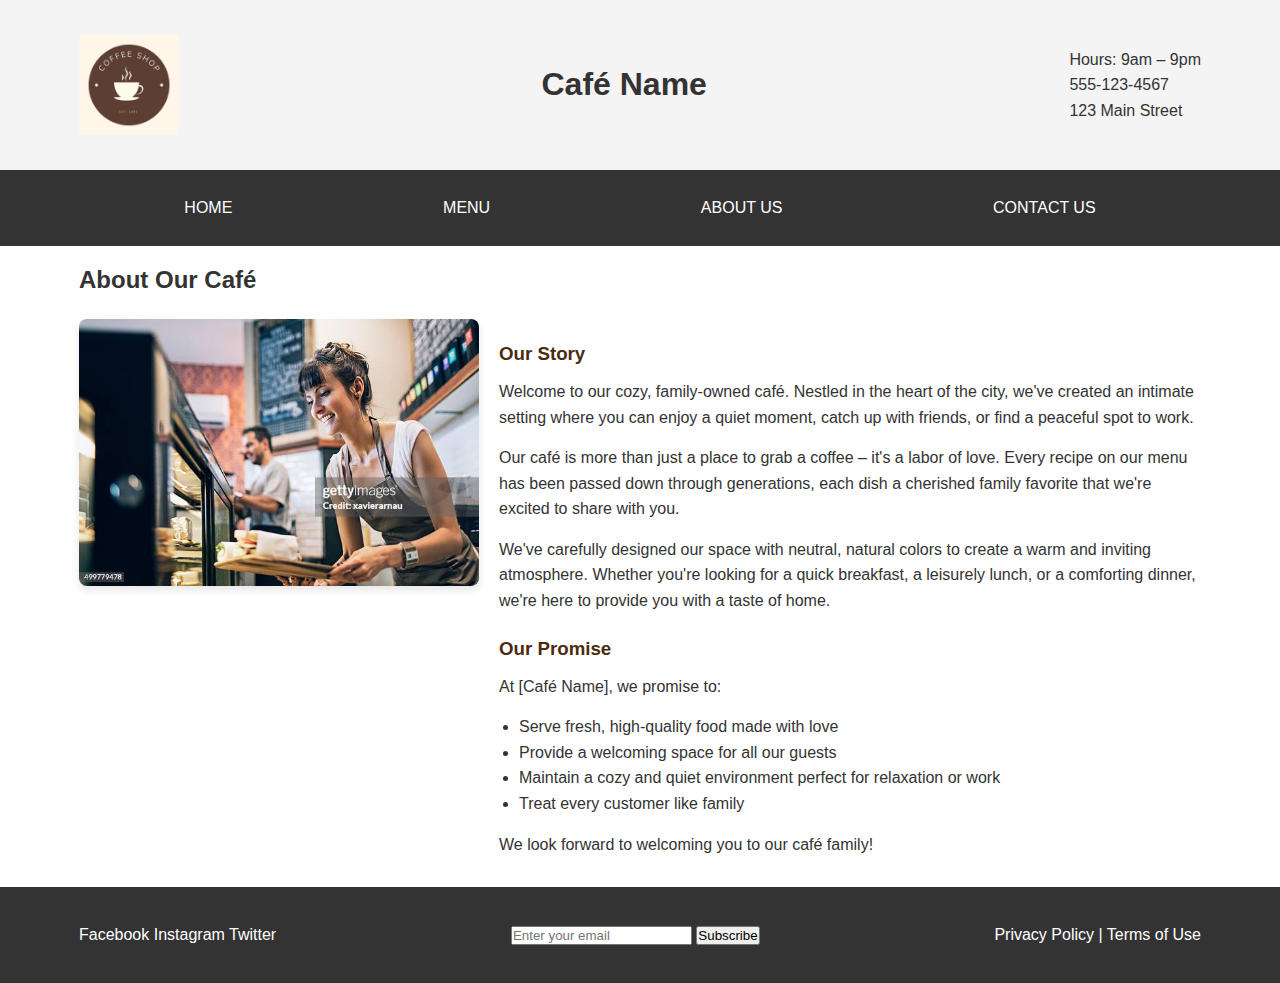
==== about.html @ 34c185ad "Add files via upload" ====
<!DOCTYPE html>
<html lang="en">
<head>
    <meta charset="UTF-8">
    <meta name="viewport" content="width=device-width, initial-scale=1.0">
    <title>Café Name - About Us</title>
    <link rel="stylesheet" href="styles.css">
</head>
<body>
    <!-- Header Section -->
    <header>
        <div class="container">
            <img src="images/logo.jpg" alt="Café Logo" id="logo">
            <h1>Café Name</h1>
            <div id="contact-info">
                <p>Hours: 9am – 9pm</p>
                <p>555-123-4567</p>
                <p>123 Main Street</p>
            </div>
        </div>
    </header>

    <!-- Navigation Section -->
    <nav>
        <div class="container">
            <ul>
                <li><a href="index.html">HOME</a></li>
                <li><a href="menu.html">MENU</a></li>
                <li><a href="about.html">ABOUT US</a></li>
                <li><a href="contact.html">CONTACT US</a></li>
            </ul>
        </div>
    </nav>

    <!-- Main Content Section -->
    <main>
        <div class="container">
            <h2>About Our Café</h2>
            <div class="about-content">
                <img src="images/Additional/cafe_work_bts.jpg" alt="Behind the scenes at our café" class="about-image">
                <div class="about-text">
                    <h3>Our Story</h3>
                    <p>Welcome to our cozy, family-owned café. Nestled in the heart of the city, we've created an intimate setting where you can enjoy a quiet moment, catch up with friends, or find a peaceful spot to work.</p>
                    <p>Our café is more than just a place to grab a coffee – it's a labor of love. Every recipe on our menu has been passed down through generations, each dish a cherished family favorite that we're excited to share with you.</p>
                    <p>We've carefully designed our space with neutral, natural colors to create a warm and inviting atmosphere. Whether you're looking for a quick breakfast, a leisurely lunch, or a comforting dinner, we're here to provide you with a taste of home.</p>
                    <h3>Our Promise</h3>
                    <p>At [Café Name], we promise to:</p>
                    <ul>
                        <li>Serve fresh, high-quality food made with love</li>
                        <li>Provide a welcoming space for all our guests</li>
                        <li>Maintain a cozy and quiet environment perfect for relaxation or work</li>
                        <li>Treat every customer like family</li>
                    </ul>
                    <p>We look forward to welcoming you to our café family!</p>
                </div>
            </div>
        </div>
    </main>

    <!-- Footer Section -->
    <footer>
        <div class="container">
            <div id="social-media">
                <a href="#">Facebook</a>
                <a href="#">Instagram</a>
                <a href="#">Twitter</a>
            </div>
            <div id="newsletter">
                <form>
                    <input type="email" placeholder="Enter your email">
                    <button type="submit">Subscribe</button>
                </form>
            </div>
            <div id="legal">
                <a href="#">Privacy Policy</a> | <a href="#">Terms of Use</a>
            </div>
        </div>
    </footer>
</body>
</html>
---- styles.css ----
/* style.css */

* {
    box-sizing: border-box;
    margin: 0;
    padding: 0;
}

body {
    font-family: Arial, sans-serif;
    line-height: 1.6;
    color: #333;
}

.container {
    width: 90%;
    max-width: 1200px;
    margin: 0 auto;
    padding: 15px;
}

img {
    max-width: 100%;
    height: auto;
}

/* Header styles */
header {
    background-color: #f4f4f4;
    padding: 20px 0;
}

header .container {
    display: flex;
    justify-content: space-between;
    align-items: center;
    flex-wrap: wrap;
}

#logo {
    width: 100px;
}

/* Navigation styles */
nav {
    background-color: #333;
    color: white;
}

nav ul {
    list-style-type: none;
    display: flex;
    justify-content: space-around;
    flex-wrap: wrap;
}

nav ul li {
    margin: 10px;
}

nav ul li a {
    color: white;
    text-decoration: none;
}

/* Main content styles */
main section {
    margin-bottom: 30px;
}

h2 {
    margin-bottom: 15px;
}

.photo-gallery, .staff-picks-gallery, .meal-gallery {
    display: flex;
    flex-wrap: wrap;
    justify-content: space-around;
}

.photo-gallery img, .staff-picks-gallery img, .meal-gallery img {
    width: 30%;
    margin-bottom: 15px;
}

/* Footer styles */
footer {
    background-color: #333;
    color: white;
    padding: 20px 0;
}

footer .container {
    display: flex;
    justify-content: space-between;
    flex-wrap: wrap;
}

footer a {
    color: white;
    text-decoration: none;
}

@media (max-width: 768px) {
    .photo-gallery img, .staff-picks-gallery img, .meal-gallery img {
        width: 45%;
    }
}

@media (max-width: 480px) {
    .photo-gallery img, .staff-picks-gallery img, .meal-gallery img {
        width: 100%;
    }
    
    header .container {
        flex-direction: column;
        text-align: center;
    }
    
    nav ul {
        flex-direction: column;
        align-items: center;
    }
}

/* Menu page styles */
.menu-container {
    display: flex;
    justify-content: space-between;
}

.categories {
    width: 20%;
    background-color: #f4f4f4;
    padding: 20px;
}

.categories ul {
    list-style-type: none;
}

.categories li {
    margin-bottom: 10px;
}

.menu-items {
    width: 75%;
}

.menu-item {
    display: flex;
    margin-bottom: 20px;
    border-bottom: 1px solid #ddd;
    padding-bottom: 20px;
}

.menu-item img {
    width: 150px;
    height: 150px;
    object-fit: cover;
    margin-right: 20px;
}

.menu-item-details {
    flex-grow: 1;
}


/* About page styles */
.about-content {
    display: flex;
    flex-wrap: wrap;
    justify-content: space-between;
    align-items: flex-start;
    margin-top: 20px;
}

.about-image {
    width: 40%;
    max-width: 400px;
    height: auto;
    margin-right: 20px;
    margin-bottom: 20px;
    border-radius: 8px;
    box-shadow: 0 4px 8px rgba(0,0,0,0.1);
}

.about-text {
    flex: 1;
    min-width: 300px;
}

.about-text h3 {
    color: #4a2b0f;
    margin-top: 20px;
    margin-bottom: 10px;
}

.about-text p {
    margin-bottom: 15px;
}

.about-text ul {
    list-style-type: disc;
    margin-left: 20px;
    margin-bottom: 15px;
}

@media (max-width: 768px) {
    .about-image {
        width: 100%;
        max-width: none;
        margin-right: 0;
    }
}

/* Contact page styles */
.contact-content {
    display: flex;
    flex-wrap: wrap;
    justify-content: space-between;
    margin-top: 20px;
}

.contact-form, .contact-info {
    flex-basis: 48%;
}

.contact-form form {
    display: flex;
    flex-direction: column;
}

.contact-form label, .contact-form input, .contact-form textarea {
    margin-bottom: 10px;
}

.contact-form input, .contact-form textarea {
    padding: 8px;
    border: 1px solid #ddd;
    border-radius: 4px;
}

.contact-form textarea {
    height: 150px;
}

.contact-form button {
    padding: 10px;
    background-color: #4a2b0f;
    color: white;
    border: none;
    border-radius: 4px;
    cursor: pointer;
}

.contact-form button:hover {
    background-color: #6b3e26;
}

.map-placeholder {
    margin-top: 20px;
}

.map-image {
    width: 100%;
    height: auto;
    border-radius: 8px;
}

@media (max-width: 768px) {
    .contact-form, .contact-info {
        flex-basis: 100%;
    }
}
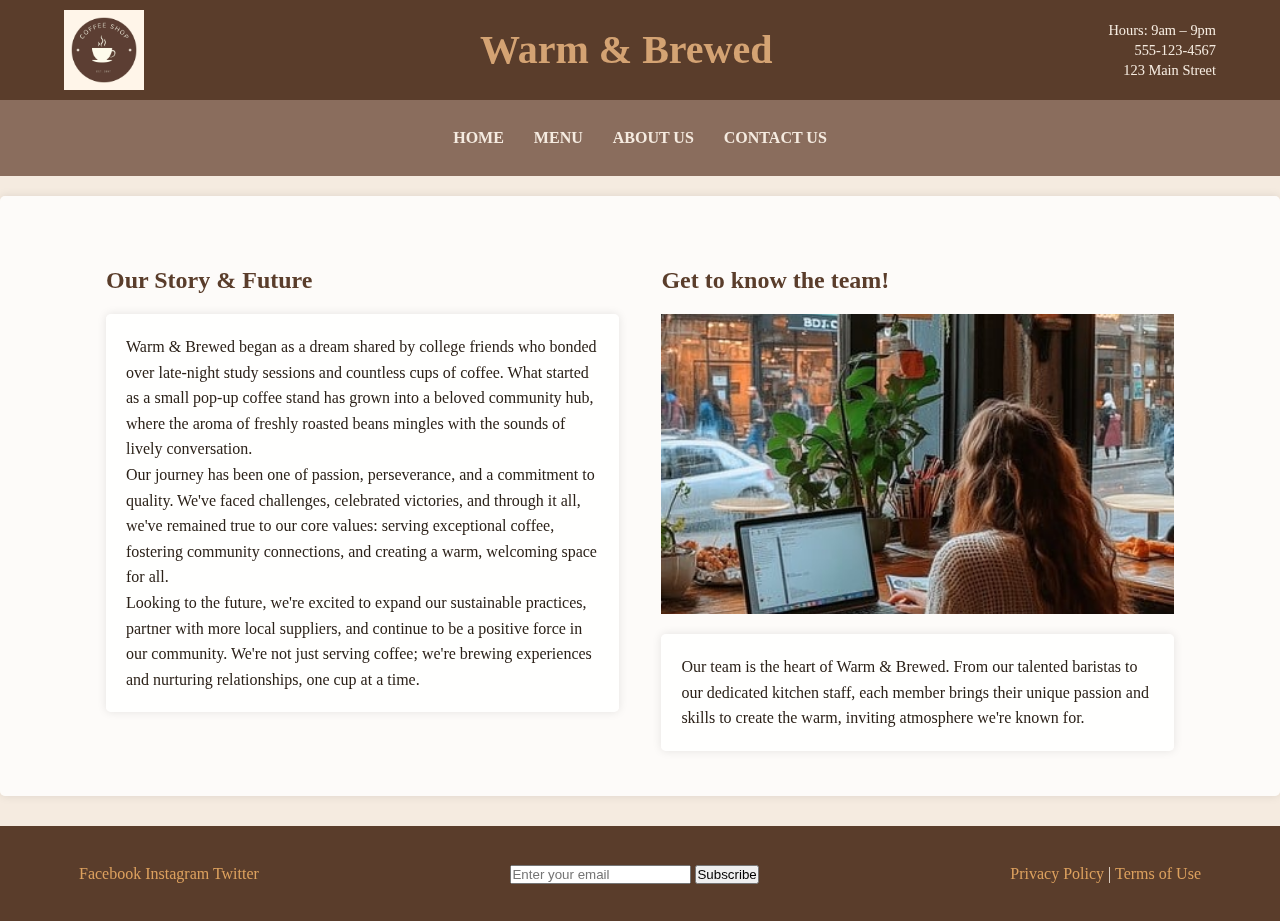
==== commit 96fde4b8: "Add files via upload" ====
--- a/about.html
+++ b/about.html
@@ -3,15 +3,15 @@
 <head>
     <meta charset="UTF-8">
     <meta name="viewport" content="width=device-width, initial-scale=1.0">
-    <title>Café Name - About Us</title>
+    <title>Warm & Brewed - About Us</title>
     <link rel="stylesheet" href="styles.css">
+    <script src="about-carousel.js" defer></script>
 </head>
 <body>
-    <!-- Header Section -->
     <header>
         <div class="container">
             <img src="images/logo.jpg" alt="Café Logo" id="logo">
-            <h1>Café Name</h1>
+            <h1>Warm & Brewed</h1>
             <div id="contact-info">
                 <p>Hours: 9am – 9pm</p>
                 <p>555-123-4567</p>
@@ -20,7 +20,6 @@
         </div>
     </header>
 
-    <!-- Navigation Section -->
     <nav>
         <div class="container">
             <ul>
@@ -32,38 +31,37 @@
         </div>
     </nav>
 
-    <!-- Main Content Section -->
     <main>
-        <div class="container">
-            <h2>About Our Café</h2>
-            <div class="about-content">
-                <img src="images/Additional/cafe_work_bts.jpg" alt="Behind the scenes at our café" class="about-image">
-                <div class="about-text">
-                    <h3>Our Story</h3>
-                    <p>Welcome to our cozy, family-owned café. Nestled in the heart of the city, we've created an intimate setting where you can enjoy a quiet moment, catch up with friends, or find a peaceful spot to work.</p>
-                    <p>Our café is more than just a place to grab a coffee – it's a labor of love. Every recipe on our menu has been passed down through generations, each dish a cherished family favorite that we're excited to share with you.</p>
-                    <p>We've carefully designed our space with neutral, natural colors to create a warm and inviting atmosphere. Whether you're looking for a quick breakfast, a leisurely lunch, or a comforting dinner, we're here to provide you with a taste of home.</p>
-                    <h3>Our Promise</h3>
-                    <p>At [Café Name], we promise to:</p>
-                    <ul>
-                        <li>Serve fresh, high-quality food made with love</li>
-                        <li>Provide a welcoming space for all our guests</li>
-                        <li>Maintain a cozy and quiet environment perfect for relaxation or work</li>
-                        <li>Treat every customer like family</li>
-                    </ul>
-                    <p>We look forward to welcoming you to our café family!</p>
+        <div class="container about-content">
+            <div class="left-column">
+                <h2>Our Story & Future</h2>
+                <div class="story-content">
+                    <p>Warm & Brewed began as a dream shared by college friends who bonded over late-night study sessions and countless cups of coffee. What started as a small pop-up coffee stand has grown into a beloved community hub, where the aroma of freshly roasted beans mingles with the sounds of lively conversation.</p>
+                    <p>Our journey has been one of passion, perseverance, and a commitment to quality. We've faced challenges, celebrated victories, and through it all, we've remained true to our core values: serving exceptional coffee, fostering community connections, and creating a warm, welcoming space for all.</p>
+                    <p>Looking to the future, we're excited to expand our sustainable practices, partner with more local suppliers, and continue to be a positive force in our community. We're not just serving coffee; we're brewing experiences and nurturing relationships, one cup at a time.</p>
+                </div>
+            </div>
+            <div class="right-column">
+                <h2>Get to know the team!</h2>
+                <div class="staff-carousel" id="staff-carousel">
+                    <img src="images/Additional/work_shot_cafe.jpg" alt="Cafe Work Shot" class="active">
+                    <img src="images/Additional/waiter.jpg" alt="Waiter" class="waiter-image">
+                    <img src="images/Additional/pouring_coffee.jpg" alt="Pouring Coffee">
+                    <img src="images/Additional/cafe_work_bts.jpg" alt="Behind the Scenes">
+                </div>
+                <div class="staff-story" id="staff-story">
+                    <p>Our team is the heart of Warm & Brewed. From our talented baristas to our dedicated kitchen staff, each member brings their unique passion and skills to create the warm, inviting atmosphere we're known for.</p>
                 </div>
             </div>
         </div>
     </main>
 
-    <!-- Footer Section -->
     <footer>
         <div class="container">
             <div id="social-media">
-                <a href="#">Facebook</a>
-                <a href="#">Instagram</a>
-                <a href="#">Twitter</a>
+                <a href="https://www.facebook.com/">Facebook</a>
+                <a href="https://www.instagram.com/">Instagram</a>
+                <a href="https://twitter.com/">Twitter</a>
             </div>
             <div id="newsletter">
                 <form>
--- a/styles.css
+++ b/styles.css
@@ -1,4 +1,13 @@
-/* style.css */
+/* Global Styles */
+:root {
+    --primary-color: #5a3d2b;
+    --secondary-color: #8a6d5d;
+    --accent-color: #d4a373;
+    --green-accent: #606c38;
+    --amber-accent: #dda15e;
+    --text-color: #2b2118;
+    --background-color: #f5ebe0;
+}
 
 * {
     box-sizing: border-box;
@@ -7,9 +16,25 @@
 }
 
 body {
-    font-family: Arial, sans-serif;
+    font-family: 'Georgia', serif;
     line-height: 1.6;
-    color: #333;
+    color: var(--text-color);
+    background-color: var(--background-color);
+    position: relative;
+}
+
+/* Plant overlay */
+body::before {
+    content: "";
+    position: fixed;
+    top: 0;
+    left: 0;
+    right: 0;
+    bottom: 0;
+    background: url('https://motionarray.imgix.net/preview-205008-XYaPTfyW9Q-high_0008.jpg') no-repeat center center fixed;
+    background-size: cover;
+    opacity: 0.1;
+    z-index: -1;
 }
 
 .container {
@@ -24,54 +49,139 @@
     height: auto;
 }
 
-/* Header styles */
+/* Header Styles */
 header {
-    background-color: #f4f4f4;
-    padding: 20px 0;
+    background-color: #5a3d2b; /* Darker brown background */
 }
 
 header .container {
     display: flex;
     justify-content: space-between;
     align-items: center;
-    flex-wrap: wrap;
+    padding: 10px 0;
 }
 
 #logo {
-    width: 100px;
-}
-
-/* Navigation styles */
+    width: 80px; /* Adjust as needed */
+}
+
+h1 {
+    font-family: 'Fantasy', cursive; /* Fantasy cursive font */
+    font-size: 2.5em;
+    color: #d4a373; /* Warm amber color */
+    margin: 0;
+}
+
+#contact-info {
+    text-align: right;
+    color: #f5ebe0; /* Light cream color for better readability */
+    font-size: 0.9em;
+    line-height: 1.4;
+}
+
+/* Navigation Styles */
 nav {
-    background-color: #333;
-    color: white;
+    background-color: #8a6d5d; /* Lighter brown for nav */
 }
 
 nav ul {
+    display: flex;
+    justify-content: center;
     list-style-type: none;
-    display: flex;
-    justify-content: space-around;
-    flex-wrap: wrap;
+    padding: 10px 0;
+    margin: 0;
 }
 
 nav ul li {
-    margin: 10px;
+    margin: 0 15px;
 }
 
 nav ul li a {
-    color: white;
+    color: #f5ebe0; /* Light cream color */
     text-decoration: none;
-}
-
-/* Main content styles */
+    font-weight: bold;
+    transition: color 0.3s ease;
+}
+
+nav ul li a:hover {
+    color: #d4a373; /* Warm amber color on hover */
+}
+
+nav ul li a:hover {
+    color: var(--amber-accent);
+}
+
+/* Main Content Styles */
+main {
+    background-color: rgba(255, 255, 255, 0.8);
+    padding: 30px;
+    margin-top: 20px;
+    border-radius: 5px;
+    box-shadow: 0 0 10px rgba(0,0,0,0.1);
+}
+
 main section {
     margin-bottom: 30px;
 }
 
-h2 {
+h2, h3 {
+    color: var(--primary-color);
     margin-bottom: 15px;
 }
 
+/* Carousel*/
+
+.main-content {
+    display: flex;
+    justify-content: space-between;
+}
+
+.left-column {
+    width: 48%;
+}
+
+.right-column {
+    width: 48%;
+}
+
+.carousel {
+    position: relative;
+    width: 100%;
+    height: 200px; /* Adjust as needed */
+    overflow: hidden;
+    margin-bottom: 20px;
+}
+
+.carousel img {
+    position: absolute;
+    top: 0;
+    left: 0;
+    width: 100%;
+    height: 100%;
+    object-fit: cover;
+    opacity: 0;
+    transition: opacity 0.5s ease-in-out;
+}
+
+.carousel img.active {
+    opacity: 1;
+}
+
+#renowned-meals .carousel {
+    height: 500px; /* Make this carousel taller */
+}
+
+/* Responsive design */
+@media (max-width: 768px) {
+    .main-content {
+        flex-direction: column;
+    }
+    .left-column, .right-column {
+        width: 100%;
+    }
+}
+
+/* Gallery Styles */
 .photo-gallery, .staff-picks-gallery, .meal-gallery {
     display: flex;
     flex-wrap: wrap;
@@ -81,13 +191,16 @@
 .photo-gallery img, .staff-picks-gallery img, .meal-gallery img {
     width: 30%;
     margin-bottom: 15px;
-}
-
-/* Footer styles */
+    border-radius: 5px;
+    box-shadow: 0 2px 5px rgba(0,0,0,0.1);
+}
+
+/* Footer Styles */
 footer {
-    background-color: #333;
-    color: white;
+    background-color: var(--primary-color);
+    color: var(--background-color);
     padding: 20px 0;
+    margin-top: 30px;
 }
 
 footer .container {
@@ -97,33 +210,15 @@
 }
 
 footer a {
-    color: white;
+    color: var(--amber-accent);
     text-decoration: none;
 }
 
-@media (max-width: 768px) {
-    .photo-gallery img, .staff-picks-gallery img, .meal-gallery img {
-        width: 45%;
-    }
-}
-
-@media (max-width: 480px) {
-    .photo-gallery img, .staff-picks-gallery img, .meal-gallery img {
-        width: 100%;
-    }
-    
-    header .container {
-        flex-direction: column;
-        text-align: center;
-    }
-    
-    nav ul {
-        flex-direction: column;
-        align-items: center;
-    }
-}
-
-/* Menu page styles */
+footer a:hover {
+    text-decoration: underline;
+}
+
+/* Menu Page Styles */
 .menu-container {
     display: flex;
     justify-content: space-between;
@@ -131,42 +226,75 @@
 
 .categories {
     width: 20%;
-    background-color: #f4f4f4;
+    background-color: var(--secondary-color);
     padding: 20px;
+    border-radius: 5px;
 }
 
 .categories ul {
     list-style-type: none;
+    padding: 0;
 }
 
 .categories li {
     margin-bottom: 10px;
 }
 
+.category-btn {
+    width: 100%;
+    padding: 10px;
+    background-color: var(--primary-color);
+    color: var(--background-color);
+    border: none;
+    cursor: pointer;
+    text-align: left;
+    transition: background-color 0.3s ease;
+}
+
+.category-btn:hover {
+    background-color: var(--green-accent);
+}
+
 .menu-items {
     width: 75%;
+    display: flex;
+    flex-wrap: wrap;
+    justify-content: space-between;
 }
 
 .menu-item {
-    display: flex;
+    width: 48%;
     margin-bottom: 20px;
-    border-bottom: 1px solid #ddd;
-    padding-bottom: 20px;
+    border: 1px solid var(--secondary-color);
+    padding: 10px;
+    border-radius: 5px;
+    transition: transform 0.3s ease;
+}
+
+.menu-item:hover {
+    transform: translateY(-5px);
+    box-shadow: 0 5px 15px rgba(0,0,0,0.1);
 }
 
 .menu-item img {
-    width: 150px;
-    height: 150px;
+    width: 100%;
+    height: 200px;
     object-fit: cover;
-    margin-right: 20px;
-}
-
-.menu-item-details {
-    flex-grow: 1;
-}
-
-
-/* About page styles */
+    border-radius: 5px;
+}
+
+.menu-item-details h4 {
+    margin-top: 10px;
+    margin-bottom: 5px;
+    color: var(--primary-color);
+}
+
+.menu-item-details .price {
+    font-weight: bold;
+    color: var(--green-accent);
+}
+
+/* About Page Styles */
 .about-content {
     display: flex;
     flex-wrap: wrap;
@@ -191,7 +319,7 @@
 }
 
 .about-text h3 {
-    color: #4a2b0f;
+    color: var(--primary-color);
     margin-top: 20px;
     margin-bottom: 10px;
 }
@@ -206,15 +334,69 @@
     margin-bottom: 15px;
 }
 
+.staff-carousel img.waiter-image {
+    object-fit: cover;
+    object-position: center 15%;  /* Adjust this percentage as needed */
+}
+
+/* About carousel Styles */
+
+.about-content {
+    display: flex;
+    justify-content: space-between;
+}
+
+.left-column, .right-column {
+    width: 48%;
+}
+
+.story-content {
+    background-color: rgba(255, 255, 255, 0.8);
+    padding: 20px;
+    border-radius: 5px;
+    box-shadow: 0 0 10px rgba(0,0,0,0.1);
+}
+
+.staff-carousel {
+    position: relative;
+    width: 100%;
+    height: 300px;
+    overflow: hidden;
+    margin-bottom: 20px;
+}
+
+.staff-carousel img {
+    position: absolute;
+    top: 0;
+    left: 0;
+    width: 100%;
+    height: 100%;
+    object-fit: cover;
+    opacity: 0;
+    transition: opacity 0.5s ease-in-out;
+}
+
+.staff-carousel img.active {
+    opacity: 1;
+}
+
+.staff-story {
+    background-color: rgba(255, 255, 255, 0.8);
+    padding: 20px;
+    border-radius: 5px;
+    box-shadow: 0 0 10px rgba(0,0,0,0.1);
+}
+
 @media (max-width: 768px) {
-    .about-image {
+    .about-content {
+        flex-direction: column;
+    }
+    .left-column, .right-column {
         width: 100%;
-        max-width: none;
-        margin-right: 0;
-    }
-}
-
-/* Contact page styles */
+    }
+}
+
+/* Contact Page Styles */
 .contact-content {
     display: flex;
     flex-wrap: wrap;
@@ -237,7 +419,7 @@
 
 .contact-form input, .contact-form textarea {
     padding: 8px;
-    border: 1px solid #ddd;
+    border: 1px solid var(--secondary-color);
     border-radius: 4px;
 }
 
@@ -247,15 +429,16 @@
 
 .contact-form button {
     padding: 10px;
-    background-color: #4a2b0f;
-    color: white;
+    background-color: var(--primary-color);
+    color: var(--background-color);
     border: none;
     border-radius: 4px;
     cursor: pointer;
+    transition: background-color 0.3s ease;
 }
 
 .contact-form button:hover {
-    background-color: #6b3e26;
+    background-color: var(--green-accent);
 }
 
 .map-placeholder {
@@ -268,8 +451,38 @@
     border-radius: 8px;
 }
 
+/* Responsive Design */
 @media (max-width: 768px) {
-    .contact-form, .contact-info {
-        flex-basis: 100%;
+    .menu-container, .about-content, .contact-content {
+        flex-direction: column;
+    }
+    
+    .categories, .menu-items, .about-image, .contact-form, .contact-info {
+        width: 100%;
+    }
+    
+    .menu-item, .about-image {
+        width: 100%;
+        margin-right: 0;
+    }
+    
+    header .container {
+        flex-direction: column;
+        text-align: center;
+    }
+    
+    nav ul {
+        flex-direction: column;
+        align-items: center;
+    }
+    
+    .photo-gallery img, .staff-picks-gallery img, .meal-gallery img {
+        width: 45%;
+    }
+}
+
+@media (max-width: 480px) {
+    .photo-gallery img, .staff-picks-gallery img, .meal-gallery img {
+        width: 100%;
     }
 }